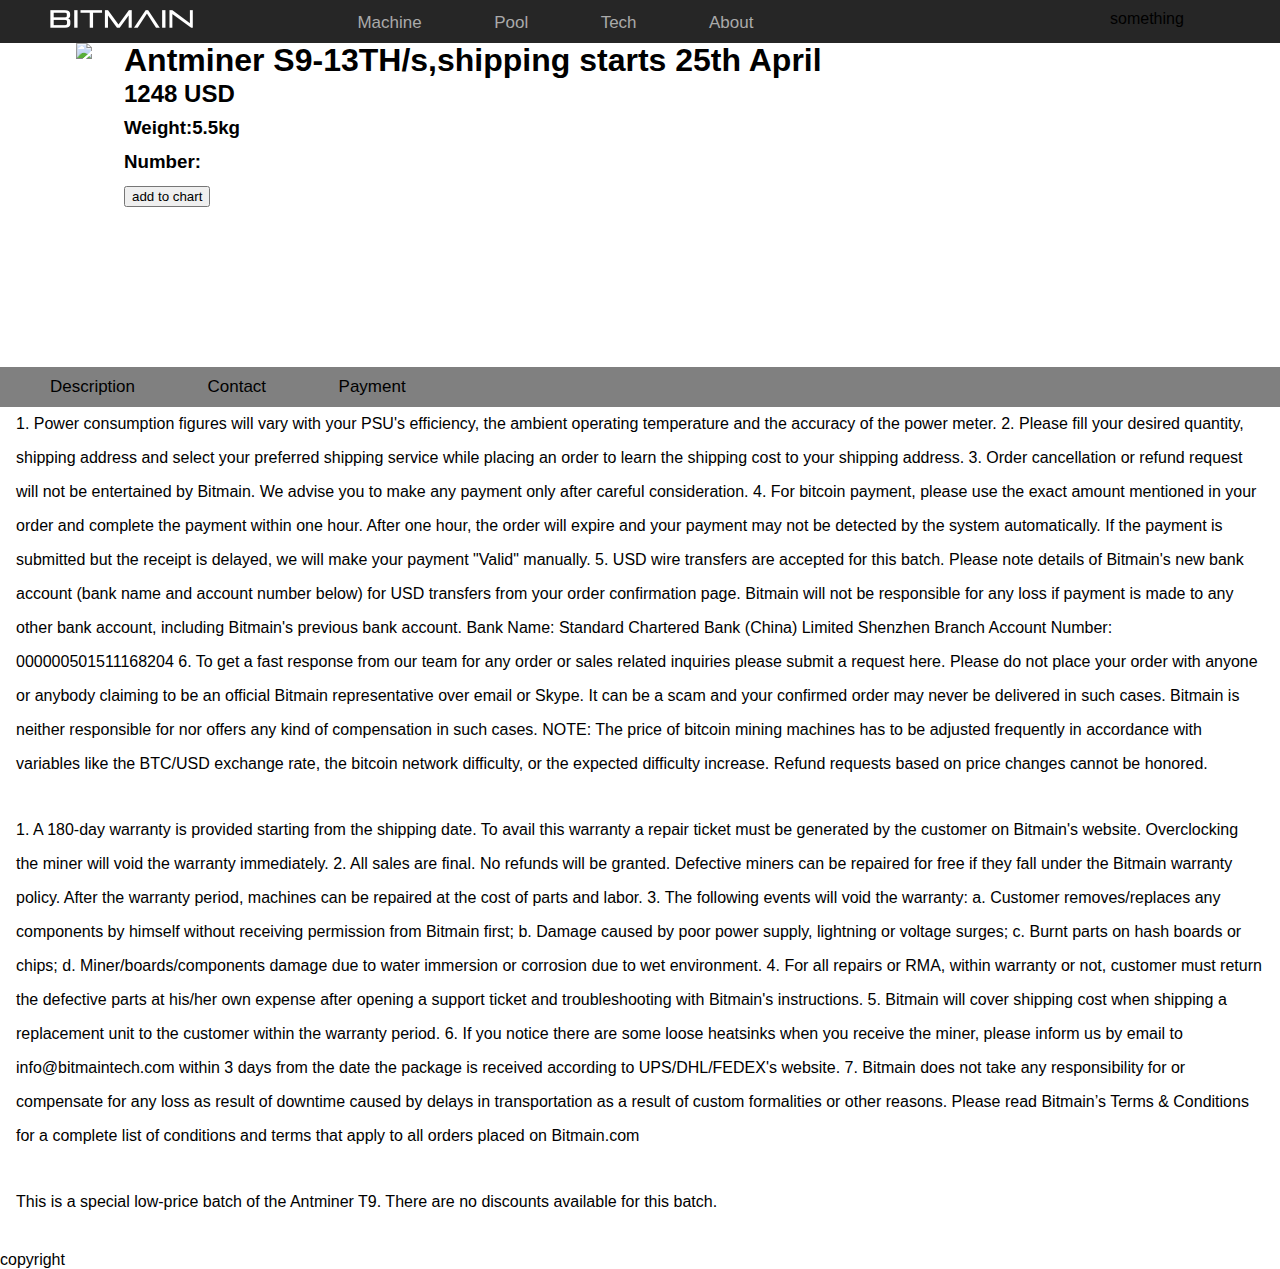
==== HTML&CSS/index.html @ b441bef1 "new html practice: using float,position etc instead of flex" ====
<!DOCTYPE html>
<html>
<head>
	<title>bitmain page</title>
	<link href="css/style.css" rel="stylesheet">
</head>
<body>
	<nav class="head">
		<ul>
			<img src="img/logo.png">
			<div class="login">something</div>
			<li>Machine</li>
			<li>Pool</li>
			<li>Tech</li>
			<li>About</li>
		</ul>		
	</nav>
	<section class="description">
		<article>
			<img src="http://placehold.it/430x310">
			<div class="description">
				<h1 class="name">Antminer S9-13TH/s,shipping starts 25th April</h1>
				<h2 class="price">1248 USD </h2>
				<h3 class="weight">Weight:5.5kg</h3>
				<h3>Number:</h3>
				<div class="number-control"></div>
				<button>add to chart</button>
			</div>
		</article>
	</section>
	<nav class="subNavbar">
		<ul>
			<li>Description</li>
			<li>Contact</li>
			<li>Payment</li>
		</ul>
	</nav>
	<section class="details">
		<article href="description">
			<p>
			1. Power consumption figures will vary with your PSU's efficiency, the ambient operating temperature and the accuracy of the power meter.

			2. Please fill your desired quantity, shipping address and select your preferred shipping service while placing an order to learn the shipping cost to your shipping address.

			3. Order cancellation or refund request will not be entertained by Bitmain. We advise you to make any payment only after careful consideration.

			4. For bitcoin payment, please use the exact amount mentioned in your order and complete the payment within one hour. After one hour, the order will expire and your payment may not be detected by the system automatically. If the payment is submitted but the receipt is delayed, we will make your payment "Valid" manually.

			5. USD wire transfers are accepted for this batch. Please note details of Bitmain's new bank account (bank name and account number below) for USD transfers from your order confirmation page. Bitmain will not be responsible for any loss if payment is made to any other bank account, including Bitmain's previous bank account.

			Bank Name: Standard Chartered Bank (China) Limited Shenzhen Branch
			Account Number: 000000501511168204

			6. To get a fast response from our team for any order or sales related inquiries please submit a request here.

			Please do not place your order with anyone or anybody claiming to be an official Bitmain representative over email or Skype. It can be a scam and your confirmed order may never be delivered in such cases. Bitmain is neither responsible for nor offers any kind of compensation in such cases.

			NOTE: The price of bitcoin mining machines has to be adjusted frequently in accordance with variables like the BTC/USD exchange rate, the bitcoin network difficulty, or the expected difficulty increase. Refund requests based on price changes cannot be honored.
			</p>
		</article>
		<article href="contact">
			<p>
			1. A 180-day warranty is provided starting from the shipping date. To avail this warranty a repair ticket must be generated by the customer on Bitmain's website. Overclocking the miner will void the warranty immediately.

			2. All sales are final. No refunds will be granted. Defective miners can be repaired for free if they fall under the Bitmain warranty policy. After the warranty period, machines can be repaired at the cost of parts and labor.

			3. The following events will void the warranty:

			     a. Customer removes/replaces any components by himself without receiving permission from Bitmain first;
			     b. Damage caused by poor power supply, lightning or voltage surges;
			     c. Burnt parts on hash boards or chips;
			     d. Miner/boards/components damage due to water immersion or corrosion due to wet environment.

			4. For all repairs or RMA, within warranty or not, customer must return the defective parts at his/her own expense after opening a support ticket and troubleshooting with Bitmain's instructions.

			5. Bitmain will cover shipping cost when shipping a replacement unit to the customer within the warranty period.

			6. If you notice there are some loose heatsinks when you receive the miner, please inform us by email to info@bitmaintech.com within 3 days from the date the package is received according to UPS/DHL/FEDEX's website.

			7. Bitmain does not take any responsibility for or compensate for any loss as result of downtime caused by delays in transportation as a result of custom formalities or other reasons.

			Please read Bitmain’s Terms & Conditions for a complete list of conditions and terms that apply to all orders placed on Bitmain.com
			</p>		
		</article>
		<article href="payWay">
			<p>
				This is a special low-price batch of the Antminer T9. There are no discounts available for this batch.
			</p>
		</article>
	</section>
	<footer>
		<p>copyright</p>
	</footer>
</body>
</html>
---- HTML&CSS/css/style.css ----
*{
	font-family: sans-serif;
	margin: 0;
}


.head{	
	background-color: rgb(38, 38, 38);
	padding: 10px;
}

.head img{
	margin-right: 10em;
}

.head ul li{
	text-decoration: none;
	display: inline-block;
	margin-right: 4em;
	font-size: 17px;
	color:#aaa;
}

.login{
	float: right;
	display: inline-block;
	width: 10em;
}

.subNavbar{
	background-color: gray;
	padding: 10px;
	width: 100%;
}

.subNavbar ul li{
	text-decoration: none;
	display: inline-block;
	margin-right: 4em;
	font-size: 17px;
}

.description{
	display: inline-block;
}

.control{
	display: inline-block;
}

section[class="description"]{
	height: 20em;
	margin: 0 60px;
}

article{
	margin:0 1em;
	line-height: 34px;
}

article img{
	float: left;
}

article .description{
	float: left;
	margin-left: 2em;

}

.details article{
	margin-bottom: 2em;
}
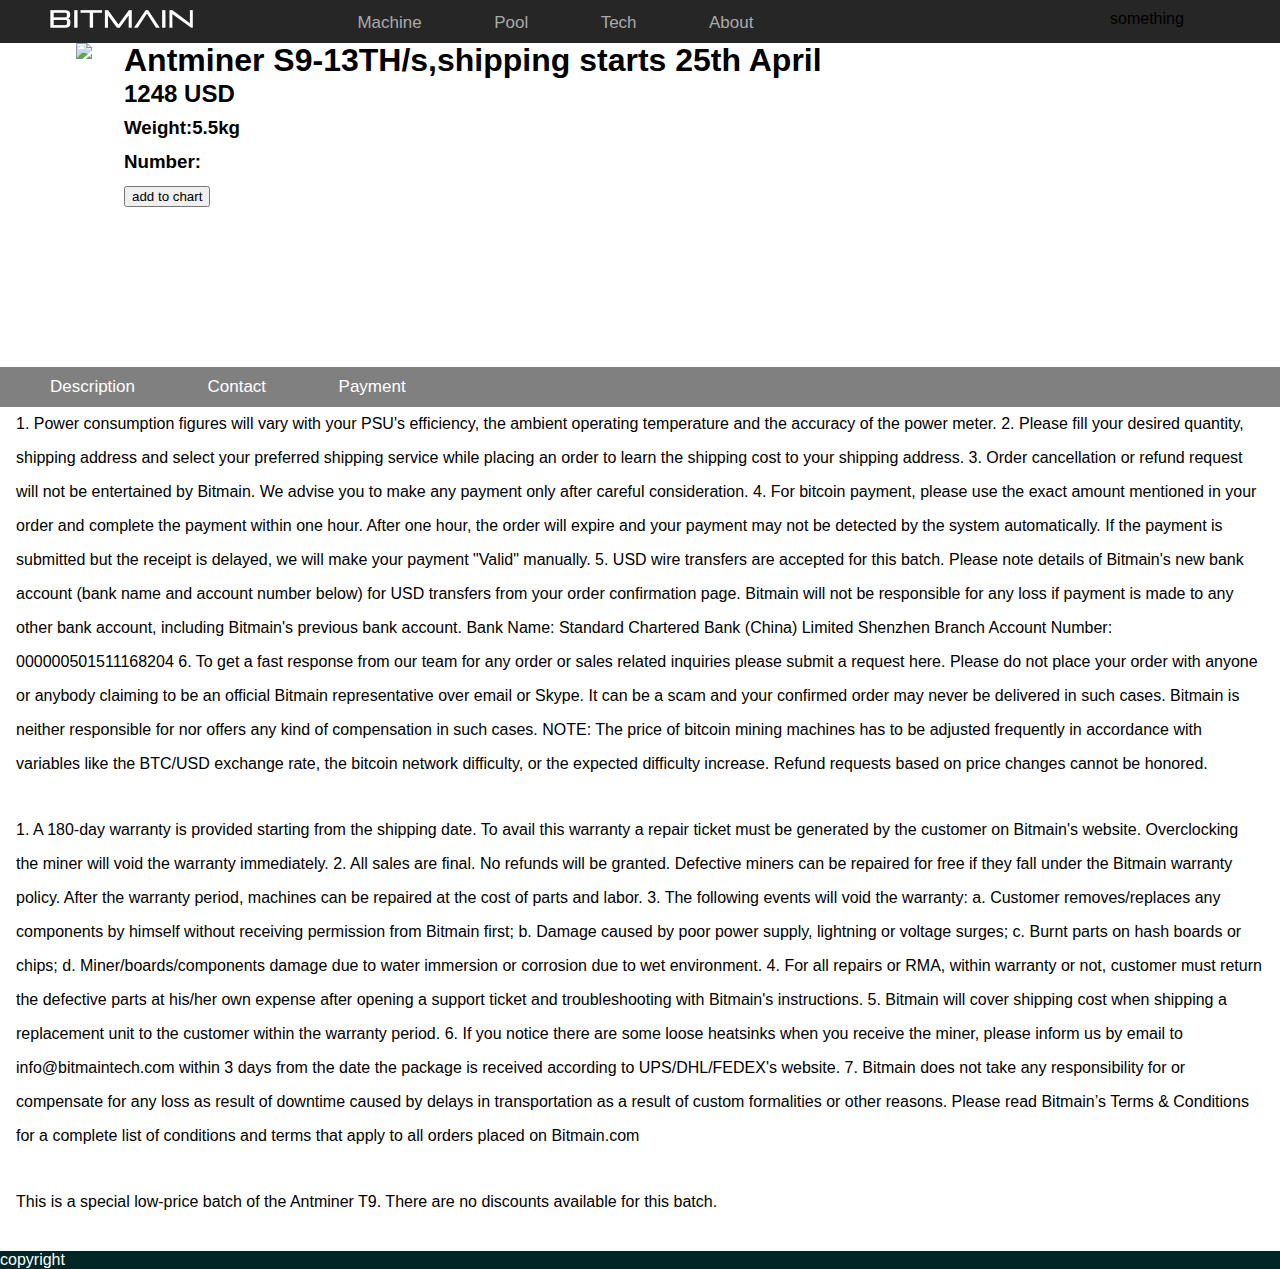
==== commit 9aaad7e9: "try to change the push name" ====
--- a/HTML&CSS/index.html
+++ b/HTML&CSS/index.html
@@ -91,5 +91,6 @@
 	<footer>
 		<p>copyright</p>
 	</footer>
+	<script type="text/javascript" src="js/main.js"></script>
 </body>
 </html>--- a/HTML&CSS/css/style.css
+++ b/HTML&CSS/css/style.css
@@ -13,12 +13,21 @@
 	margin-right: 10em;
 }
 
-.head ul li{
+.head ul li,
+.subNavbar ul li
+{
 	text-decoration: none;
 	display: inline-block;
 	margin-right: 4em;
 	font-size: 17px;
+}
+
+.head ul li{
 	color:#aaa;
+}
+
+.subNavbar ul li{
+	color: white;
 }
 
 .login{
@@ -33,11 +42,11 @@
 	width: 100%;
 }
 
-.subNavbar ul li{
-	text-decoration: none;
-	display: inline-block;
-	margin-right: 4em;
-	font-size: 17px;
+.subNavbarFixed{
+	background-color: gray;
+	padding: 10px;
+	width: 100%;
+	position: fixed;
 }
 
 .description{
@@ -70,4 +79,19 @@
 
 .details article{
 	margin-bottom: 2em;
+}
+
+li:hover{
+	box-shadow: 0px 2px 0px white;
+	cursor:pointer
+}
+
+footer{
+	background-color: rgb(00, 38, 38);
+	color: white;
+}
+@media (max-width: 1050px) {
+  img{
+  	display: none;
+  }
 }